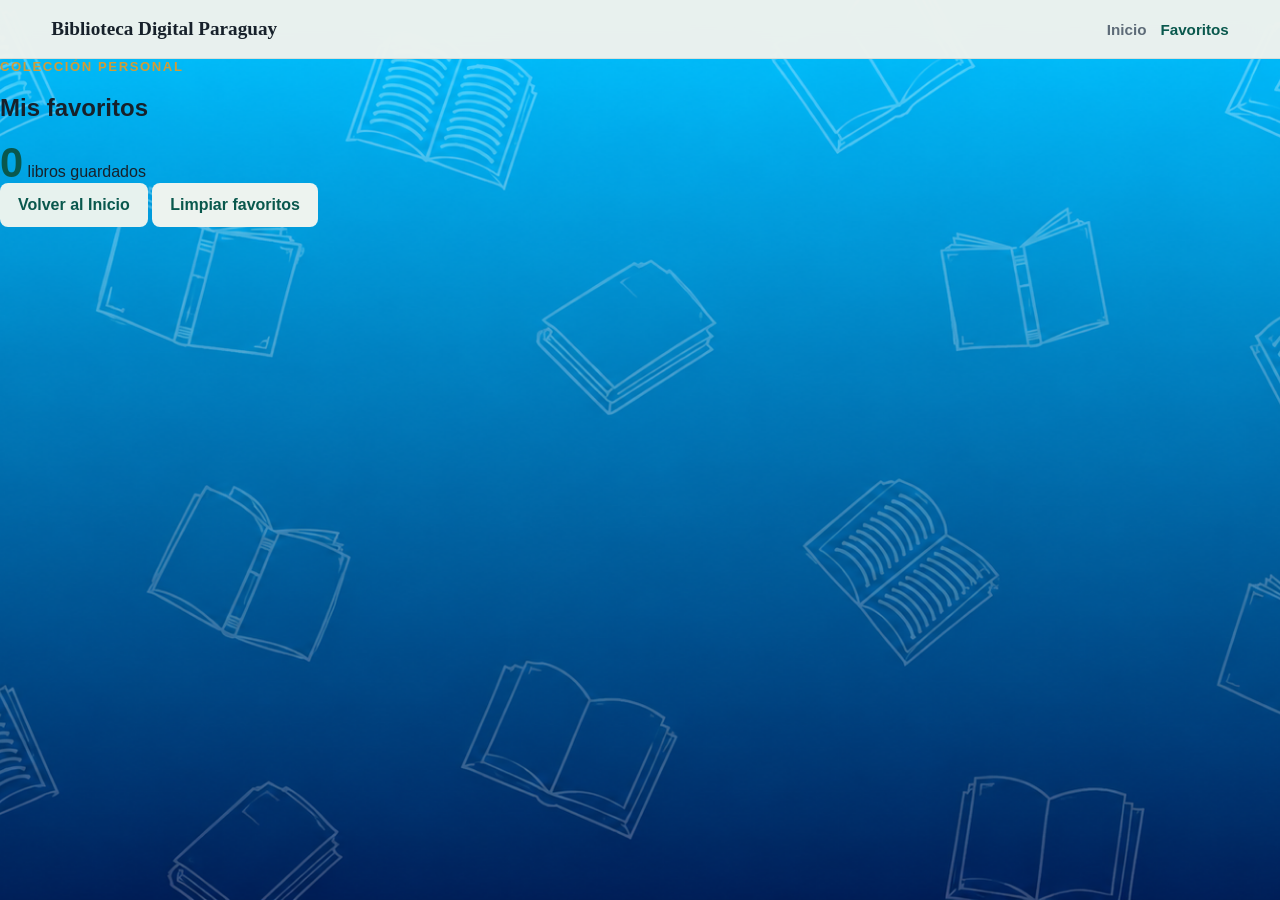
==== favoritos.html @ 36eab981 "Add files via upload" ====
<!DOCTYPE html>
<html lang="es">
<head>
  <meta charset="UTF-8">
  <meta name="viewport" content="width=device-width, initial-scale=1.0">
  <title>Mis favoritos | Biblioteca Digital Paraguay</title>
  <link rel="stylesheet" href="static/css/styles.css">
</head>
<body class="favorites-page library-page-bg">
  <header class="site-header">
    <a class="brand" href="index.html">Biblioteca Digital Paraguay</a>
    <nav class="main-nav" aria-label="Navegacion principal">
      <a href="Inicio.html">Inicio</a>
      <a href="favoritos.html" aria-current="page">Favoritos</a>
    </nav>
  </header>

  <main class="favorites-layout">
    <section class="favorites-header">
      <div>
        <p class="eyebrow">Colección personal</p>
        <h1>Mis favoritos</h1>
      </div>
      <div class="favorites-summary">
        <span class="summary-number" id="favorites-count">0</span>
        <span>libros guardados</span>
      </div>
    </section>

    <div class="favorites-toolbar">
      <a class="secondary-button" href="Inicio.html">Volver al Inicio</a>
      <button type="button" class="clear-button" id="clear-favorites">Limpiar favoritos</button>
    </div>

    <section id="favorites-list" class="favorites-list" aria-live="polite"></section>
  </main>

  <script src="static/js/favoritos.js"></script>
</body>
</html>
---- static/css/styles.css ----
:root {
  --ink: #17212b;
  --muted: #5d6b78;
  --paper: #f7f4ed;
  --surface: #ffffff;
  --line: #d9ded8;
  --accent: #0f7c6b;
  --accent-dark: #09584d;
  --gold: #d39c35;
  --shadow: 0 18px 50px rgba(23, 33, 43, 0.14);
}

* {
  box-sizing: border-box;
}

body {
  margin: 0;
  min-height: 100vh;
  color: var(--ink);
  background: var(--paper);
  font-family: Arial, Helvetica, sans-serif;
}

body.library-page-bg {
  background-image: url("../img/fondo_pag.png");
  background-size: cover;
  background-position: center;
  background-repeat: no-repeat;
  background-attachment: fixed;
}

a {
  color: inherit;
  text-decoration: none;
}

.home-page {
  /* Cambia esta ruta por tu mosaico real de libros cuando tengas la imagen. */
  background-image:
    linear-gradient(rgba(16, 27, 35, 0.58), rgba(16, 27, 35, 0.58)),
    url("../img/mosaico-libros.jpg");
  background-position: center;
  background-size: cover;
}

.hero {
  display: grid;
  min-height: 100vh;
  place-items: center;
  padding: 32px;
}

.hero-content {
  width: min(760px, 100%);
  color: #ffffff;
  text-align: center;
}

.eyebrow {
  margin: 0 0 12px;
  color: var(--gold);
  font-size: 0.82rem;
  font-weight: 700;
  letter-spacing: 0.12em;
  text-transform: uppercase;
}

.hero h1,
.intro-panel h1 {
  margin: 0;
  font-family: Georgia, "Times New Roman", serif;
  font-size: clamp(2.7rem, 8vw, 5.7rem);
  line-height: 0.98;
}

.hero-copy {
  max-width: 610px;
  margin: 22px auto 32px;
  color: rgba(255, 255, 255, 0.88);
  font-size: 1.12rem;
  line-height: 1.65;
}

.primary-button,
.secondary-button,
.read-toggle,
.clear-button {
  display: inline-flex;
  align-items: center;
  justify-content: center;
  min-height: 44px;
  border: 0;
  border-radius: 8px;
  padding: 0 18px;
  font: inherit;
  font-weight: 700;
  cursor: pointer;
}

.primary-button {
  min-width: 180px;
  color: #ffffff;
  background: var(--accent);
  box-shadow: var(--shadow);
}

.primary-button:hover,
.read-toggle:hover {
  background: var(--accent-dark);
}

.site-header {
  position: sticky;
  top: 0;
  z-index: 2;
  display: flex;
  align-items: center;
  justify-content: space-between;
  gap: 20px;
  padding: 18px clamp(18px, 4vw, 56px);
  background: rgba(247, 244, 237, 0.94);
  border-bottom: 1px solid var(--line);
  backdrop-filter: blur(14px);
}

.brand {
  font-family: Georgia, "Times New Roman", serif;
  font-size: 1.2rem;
  font-weight: 700;
}

.main-nav {
  display: flex;
  flex-wrap: wrap;
  gap: 14px;
  color: var(--muted);
  font-size: 0.95rem;
  font-weight: 700;
}

.main-nav a[aria-current="page"],
.main-nav a:hover {
  color: var(--accent-dark);
}

.library-layout {
  width: min(1180px, calc(100% - 36px));
  margin: 0 auto;
  padding: 42px 0 60px;
}

.intro-panel {
  display: grid;
  grid-template-columns: minmax(0, 1fr) 220px;
  gap: 24px;
  align-items: end;
  margin-bottom: 30px;
}

.intro-panel h1 {
  font-size: clamp(2.2rem, 6vw, 4.5rem);
}

.intro-panel p:not(.eyebrow) {
  max-width: 720px;
  color: var(--muted);
  font-size: 1.02rem;
  line-height: 1.6;
}

.reading-summary {
  display: grid;
  gap: 6px;
  padding: 18px;
  border: 1px solid var(--line);
  border-radius: 8px;
  background: var(--surface);
  color: var(--muted);
}

.summary-number {
  color: var(--accent-dark);
  font-size: 2.6rem;
  font-weight: 800;
  line-height: 1;
}

.filter-panel {
  display: grid;
  grid-template-columns: minmax(220px, 1.4fr) repeat(4, minmax(130px, 1fr)) auto;
  gap: 12px;
  align-items: end;
  margin-bottom: 14px;
  padding: 16px;
  border: 1px solid var(--line);
  border-radius: 8px;
  background: var(--surface);
}

.filter-panel label {
  display: grid;
  gap: 7px;
  color: var(--muted);
  font-size: 0.82rem;
  font-weight: 800;
  text-transform: uppercase;
}

.filter-panel input,
.filter-panel select {
  width: 100%;
  min-height: 44px;
  border: 1px solid var(--line);
  border-radius: 8px;
  padding: 0 12px;
  color: var(--ink);
  background: #ffffff;
  font: inherit;
  text-transform: none;
}

.filter-panel input:focus,
.filter-panel select:focus {
  border-color: var(--accent);
  outline: 3px solid rgba(15, 124, 107, 0.16);
}

.clear-button {
  color: var(--accent-dark);
  background: #edf3ef;
}

.filter-result {
  margin: 0 0 18px;
  color: var(--muted);
  font-size: 0.95rem;
  font-weight: 700;
}

.book-grid {
  display: grid;
  grid-template-columns: repeat(3, minmax(0, 1fr));
  gap: 18px;
}

.book-card {
  display: flex;
  min-height: 100%;
  flex-direction: column;
  overflow: hidden;
  border: 1px solid var(--line);
  border-radius: 8px;
  background: var(--surface);
  box-shadow: 0 10px 28px rgba(23, 33, 43, 0.08);
}

.book-card.is-filtered-out {
  display: none;
}

.book-card img {
  width: 100%;
  aspect-ratio: 4 / 5;
  object-fit: cover;
  background: #dfe7e1;
}

.book-info {
  display: flex;
  flex: 1;
  flex-direction: column;
  padding: 18px;
}

.book-category {
  margin: 0 0 8px;
  color: var(--accent);
  font-size: 0.78rem;
  font-weight: 800;
  text-transform: uppercase;
}

.book-info h2 {
  margin: 0;
  font-family: Georgia, "Times New Roman", serif;
  font-size: 1.45rem;
}

.book-info p {
  color: var(--muted);
  line-height: 1.55;
}

.tag-list {
  display: flex;
  flex-wrap: wrap;
  gap: 8px;
  margin: 0 0 18px;
  padding: 0;
  list-style: none;
}

.tag-list li {
  border: 1px solid #cbded7;
  border-radius: 999px;
  padding: 6px 10px;
  color: var(--accent-dark);
  background: #f3faf7;
  font-size: 0.78rem;
  font-weight: 800;
}

.featured-book {
  border-color: rgba(211, 156, 53, 0.8);
}

.book-actions {
  display: grid;
  grid-template-columns: 1fr 1fr;
  gap: 10px;
  margin-top: auto;
}

.secondary-button {
  color: var(--accent-dark);
  background: #e7f2ee;
}

.read-toggle {
  color: #ffffff;
  background: var(--accent);
}

.book-card.is-read {
  border-color: rgba(15, 124, 107, 0.48);
}

.book-card.is-read .read-toggle {
  color: var(--accent-dark);
  background: #d6ece5;
}

@media (max-width: 850px) {
  .intro-panel,
  .filter-panel,
  .book-grid {
    grid-template-columns: 1fr;
  }

  .reading-summary {
    width: min(100%, 320px);
  }
}

@media (max-width: 620px) {
  .site-header {
    align-items: flex-start;
    flex-direction: column;
  }

  .hero {
    padding: 22px;
  }

  .book-actions {
    grid-template-columns: 1fr;
  }
}
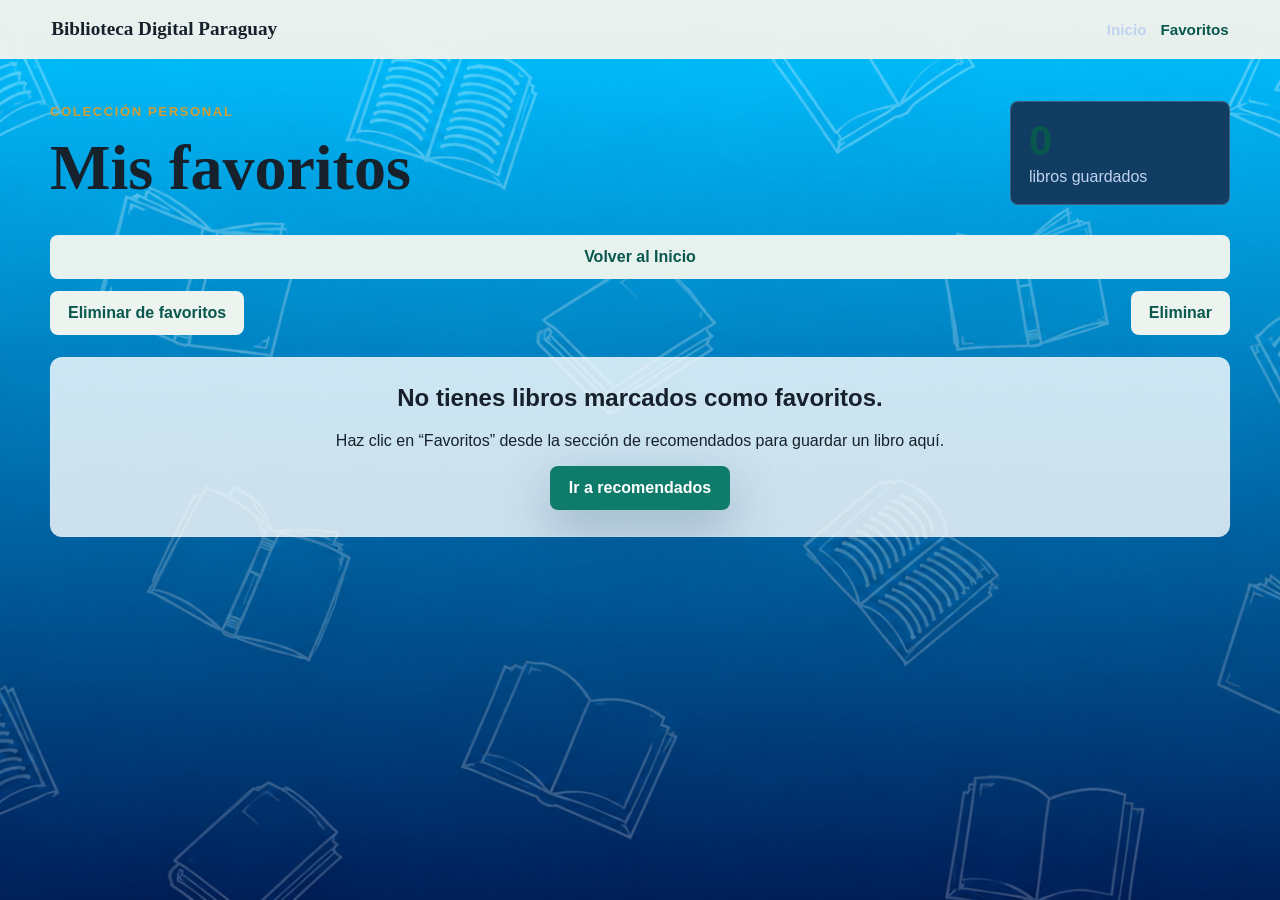
==== commit 09527c29: "Enhance favorites management with selection and modal Added functionality for selecting and deleting" ====
--- a/favoritos.html
+++ b/favoritos.html
@@ -29,12 +29,29 @@
 
     <div class="favorites-toolbar">
       <a class="secondary-button" href="Inicio.html">Volver al Inicio</a>
-      <button type="button" class="clear-button" id="clear-favorites">Limpiar favoritos</button>
+      <button type="button" class="clear-button" id="toggle-favorite-selection">Eliminar de favoritos</button>
+      <label class="favorite-select-all" id="select-all-wrapper" hidden>
+        <input id="select-all-favorites" type="checkbox">
+        <span>Seleccionar todo</span>
+      </label>
+      <button type="button" class="clear-button" id="delete-selected-favorites" hidden>Eliminar</button>
     </div>
 
     <section id="favorites-list" class="favorites-list" aria-live="polite"></section>
   </main>
 
+  <div id="favorites-confirm-modal" class="favorites-confirm-modal" hidden>
+    <div class="favorites-confirm-backdrop" data-close-modal="true"></div>
+    <div class="favorites-confirm-dialog" role="dialog" aria-modal="true" aria-labelledby="favorites-confirm-title">
+      <h2 id="favorites-confirm-title">Confirmación</h2>
+      <p id="favorites-confirm-message">¿Estas seguro?</p>
+      <div class="favorites-confirm-actions">
+        <button type="button" class="secondary-button" id="favorites-confirm-cancel">Cancelar</button>
+        <button type="button" class="clear-button" id="favorites-confirm-accept">Aceptar</button>
+      </div>
+    </div>
+  </div>
+
   <script src="static/js/favoritos.js"></script>
 </body>
 </html>
--- a/static/css/styles.css
+++ b/static/css/styles.css
@@ -1,13 +1,13 @@
 :root {
   --ink: #17212b;
-  --muted: #5d6b78;
+  --muted: #bfd2ef;
   --paper: #f7f4ed;
-  --surface: #ffffff;
-  --line: #d9ded8;
+  --surface: #123d63;
+  --line: rgba(255, 255, 255, 0.18);
   --accent: #0f7c6b;
   --accent-dark: #09584d;
   --gold: #d39c35;
-  --shadow: 0 18px 50px rgba(23, 33, 43, 0.14);
+  --shadow: 0 18px 50px rgba(18, 61, 99, 0.28);
 }
 
 * {
@@ -23,6 +23,15 @@
 }
 
 body.library-page-bg {
+  background-image: url("../img/fondo_pag.png");
+  background-size: cover;
+  background-position: center;
+  background-repeat: no-repeat;
+  background-attachment: fixed;
+}
+
+.favorites-page {
+  min-height: 100vh;
   background-image: url("../img/fondo_pag.png");
   background-size: cover;
   background-position: center;
@@ -85,7 +94,8 @@
 .primary-button,
 .secondary-button,
 .read-toggle,
-.clear-button {
+.clear-button,
+.favorite-button {
   display: inline-flex;
   align-items: center;
   justify-content: center;
@@ -246,6 +256,7 @@
 
 .book-card {
   display: flex;
+  min-width: 0;
   min-height: 100%;
   flex-direction: column;
   overflow: hidden;
@@ -317,35 +328,167 @@
 
 .book-actions {
   display: grid;
+  grid-template-columns: repeat(2, minmax(0, 1fr));
+  gap: 10px;
+  margin-top: auto;
+}
+
+.secondary-button,
+.read-toggle,
+.favorite-button {
+  width: 100%;
+  min-width: 0;
+}
+
+.secondary-button {
+  color: var(--accent-dark);
+  background: #e7f2ee;
+}
+
+.read-toggle {
+  color: #ffffff;
+  background: var(--accent);
+}
+
+.favorite-button {
+  grid-column: 1 / -1;
+  color: #ffffff;
+  background: var(--accent-dark);
+}
+
+.favorite-button.is-favorite {
+  color: var(--accent-dark);
+  background: #dfeee9;
+}
+
+.book-card.is-read {
+  border-color: rgba(15, 124, 107, 0.48);
+}
+
+.book-card.is-read .read-toggle {
+  color: var(--accent-dark);
+  background: #d6ece5;
+}
+
+.favorites-page {
+  min-height: 100vh;
+  background: #f6f3ee;
+}
+
+.favorites-layout {
+  width: min(1180px, calc(100% - 36px));
+  margin: 0 auto;
+  padding: 42px 0 60px;
+}
+
+.favorites-header {
+  display: grid;
+  grid-template-columns: minmax(0, 1fr) 220px;
+  gap: 24px;
+  align-items: end;
+  margin-bottom: 30px;
+}
+
+.favorites-header h1 {
+  margin: 0;
+  font-family: Georgia, "Times New Roman", serif;
+  font-size: clamp(2.2rem, 6vw, 4rem);
+}
+
+.favorites-summary {
+  display: grid;
+  gap: 6px;
+  padding: 18px;
+  border: 1px solid var(--line);
+  border-radius: 8px;
+  background: var(--surface);
+  color: var(--muted);
+}
+
+.favorites-toolbar {
+  display: flex;
+  flex-wrap: wrap;
+  justify-content: space-between;
+  gap: 12px;
+  margin-bottom: 22px;
+}
+
+.favorites-list {
+  display: grid;
+  grid-template-columns: repeat(2, minmax(0, 1fr));
+  gap: 18px;
+}
+
+.favorite-card {
+  display: grid;
+  grid-template-columns: minmax(160px, 220px) minmax(0, 1fr);
+  overflow: hidden;
+  border: 1px solid var(--line);
+  border-radius: 12px;
+  background: var(--surface);
+  box-shadow: 0 10px 28px rgba(23, 33, 43, 0.08);
+}
+
+.favorite-card img {
+  display: block;
+  width: 100%;
+  height: 100%;
+  object-fit: cover;
+  background: #dfe7e1;
+}
+
+.favorite-card-content {
+  display: flex;
+  flex-direction: column;
+  padding: 18px;
+}
+
+.favorite-card-content h2 {
+  margin: 0 0 8px;
+  font-family: Georgia, "Times New Roman", serif;
+  font-size: 1.4rem;
+}
+
+.favorite-card-content p {
+  color: var(--muted);
+  line-height: 1.55;
+}
+
+.favorite-actions {
+  display: grid;
   grid-template-columns: 1fr 1fr;
   gap: 10px;
   margin-top: auto;
 }
 
-.secondary-button {
-  color: var(--accent-dark);
-  background: #e7f2ee;
-}
-
-.read-toggle {
-  color: #ffffff;
-  background: var(--accent);
-}
-
-.book-card.is-read {
-  border-color: rgba(15, 124, 107, 0.48);
-}
-
-.book-card.is-read .read-toggle {
-  color: var(--accent-dark);
-  background: #d6ece5;
+.favorites-empty {
+  grid-column: 1 / -1;
+  padding: 26px;
+  border: 1px dashed var(--line);
+  border-radius: 12px;
+  background: rgba(255, 255, 255, 0.8);
+  text-align: center;
+}
+
+.favorites-empty h2 {
+  margin-top: 0;
+  font-size: 1.5rem;
 }
 
 @media (max-width: 850px) {
+  .favorites-header,
+  .favorites-list {
+    grid-template-columns: 1fr;
+  }
+
   .intro-panel,
-  .filter-panel,
+  .filter-panel {
+    grid-template-columns: 1fr;
+  }
+
   .book-grid {
-    grid-template-columns: 1fr;
+    grid-template-columns: repeat(3, minmax(0, 1fr));
+    gap: 12px;
   }
 
   .reading-summary {
@@ -363,7 +506,70 @@
     padding: 22px;
   }
 
-  .book-actions {
+  .filter-panel {
+    gap: 8px;
+    padding: 10px;
+  }
+
+  .filter-panel label {
+    font-size: 0.62rem;
+  }
+
+  .filter-panel input,
+  .filter-panel select,
+  .clear-button {
+    min-height: 36px;
+    font-size: 0.72rem;
+    padding: 0 8px;
+  }
+
+  .book-grid {
+    grid-template-columns: repeat(3, minmax(0, 1fr));
+    gap: 8px;
+  }
+
+  .book-info {
+    padding: 10px;
+  }
+
+  .book-info h2 {
+    font-size: 0.82rem;
+  }
+
+  .book-info p {
+    font-size: 0.7rem;
+    line-height: 1.35;
+  }
+
+  .tag-list {
+    gap: 4px;
+    margin-bottom: 10px;
+  }
+
+  .tag-list li {
+    padding: 4px 6px;
+    font-size: 0.58rem;
+  }
+
+  .book-actions,
+  .favorite-actions {
     grid-template-columns: 1fr;
-  }
-}
+    gap: 6px;
+  }
+
+  .secondary-button,
+  .read-toggle,
+  .favorite-button {
+    min-height: 34px;
+    font-size: 0.68rem;
+    padding: 0 8px;
+  }
+
+  .favorite-button {
+    grid-column: auto;
+  }
+
+  .favorite-card {
+    grid-template-columns: 1fr;
+  }
+}
